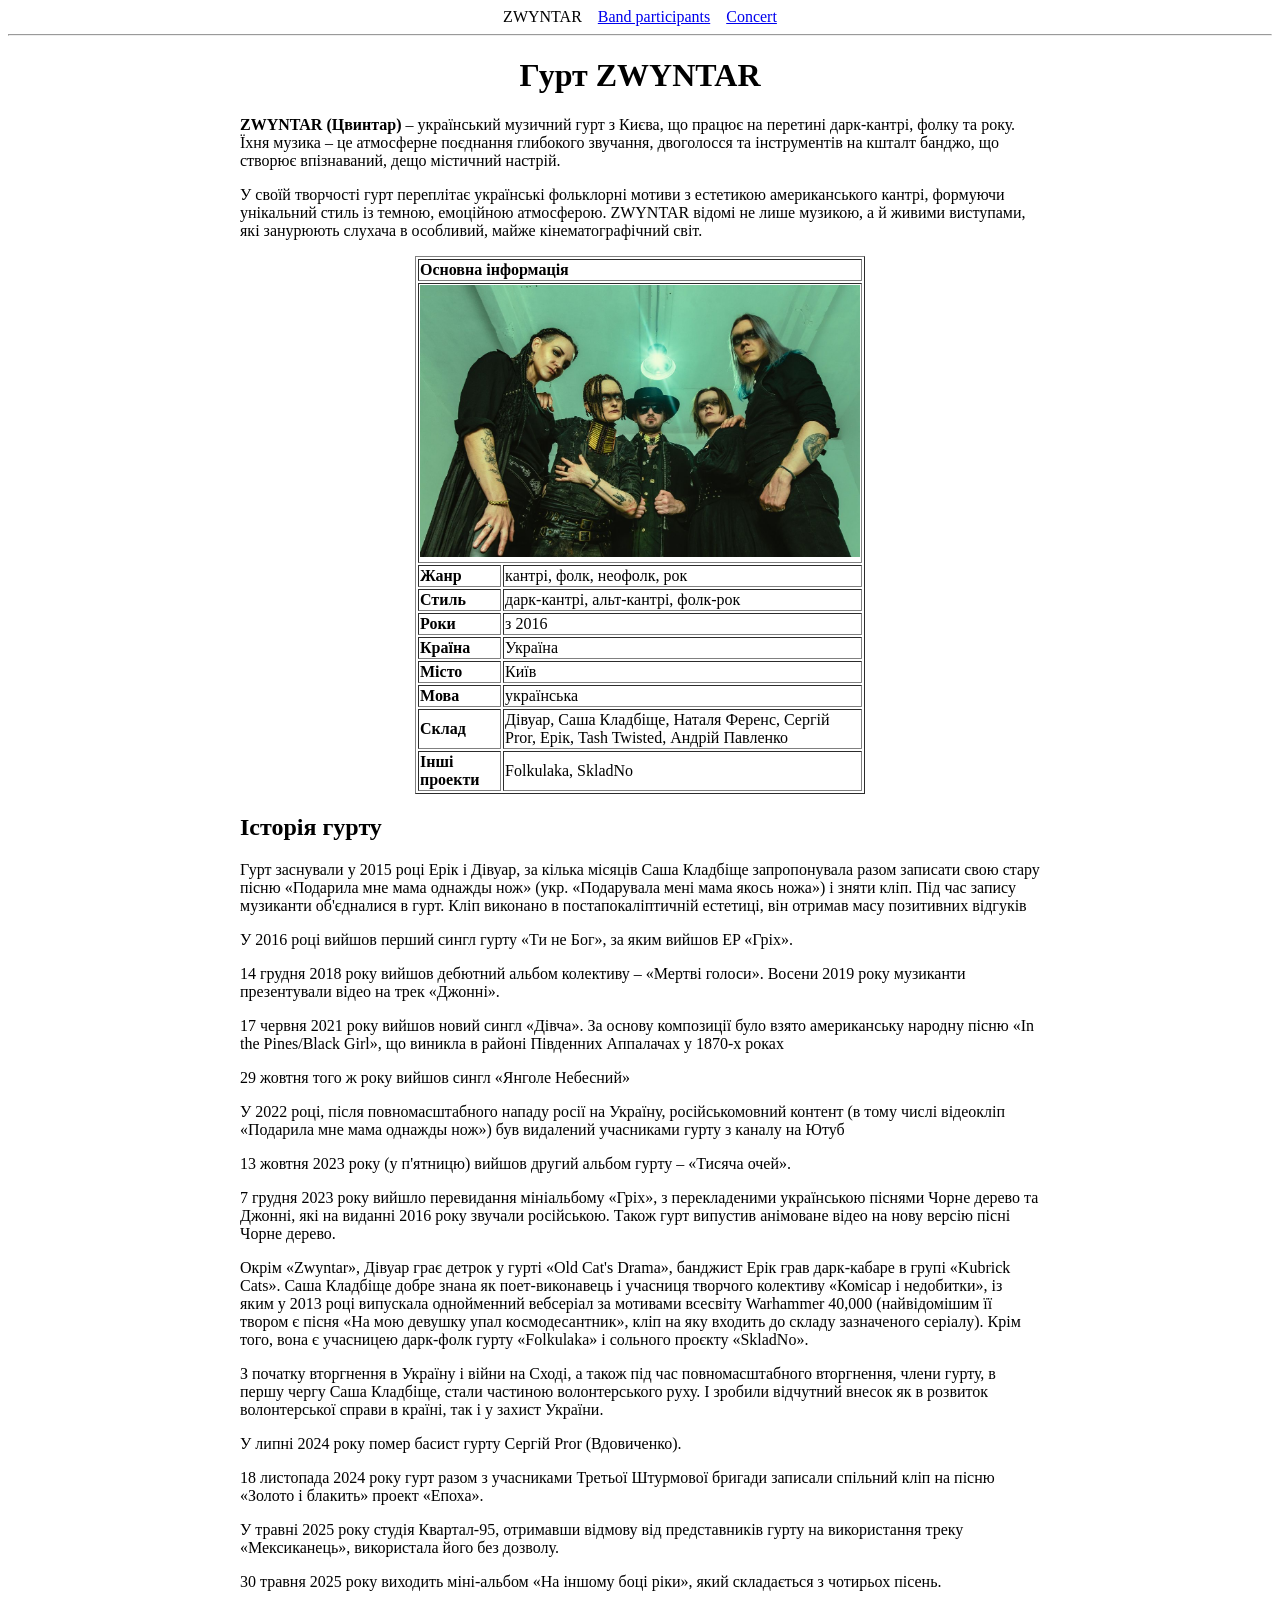
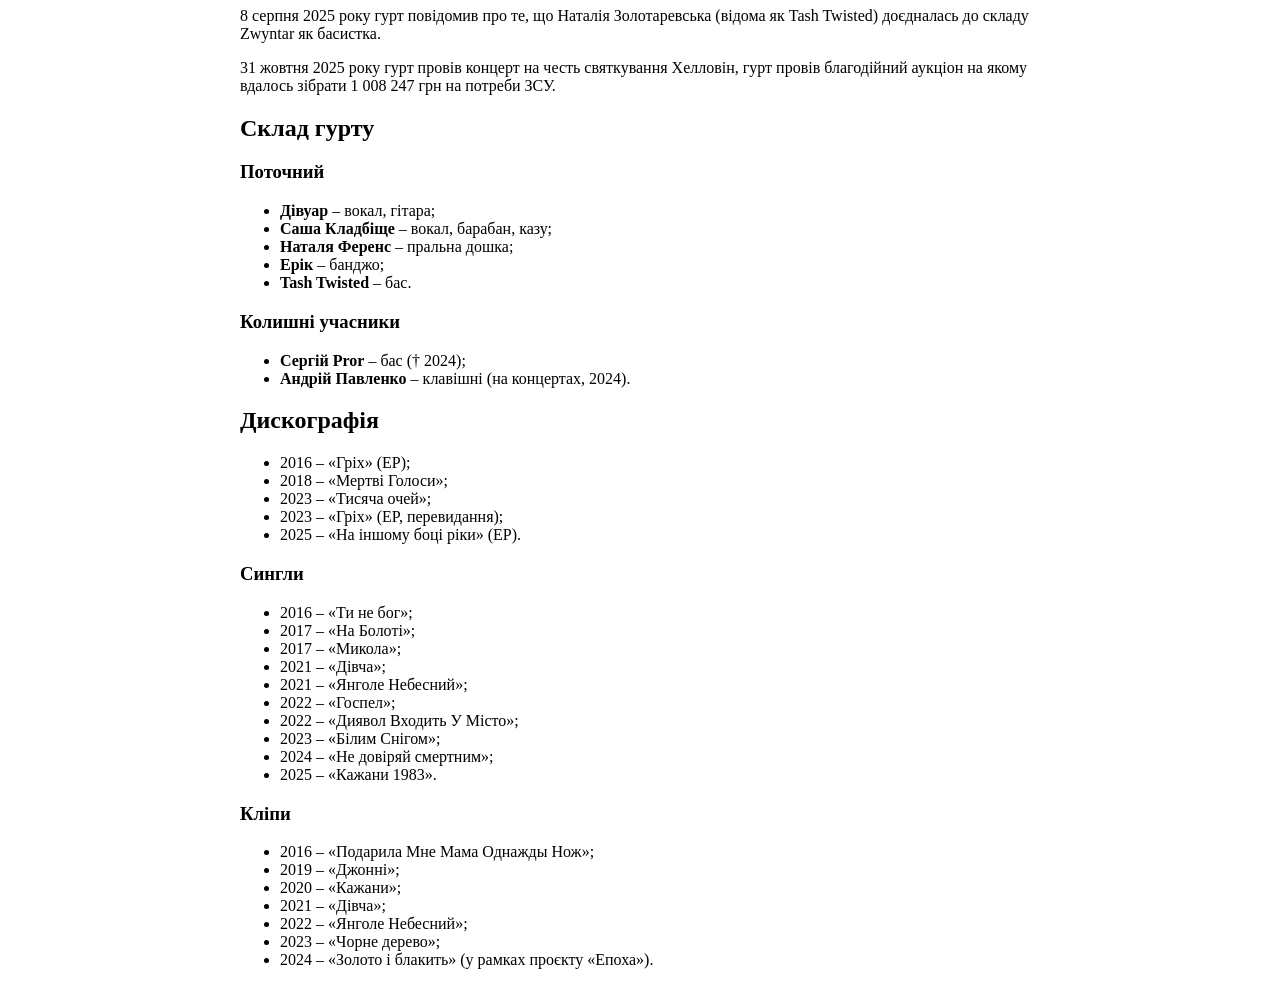
==== Hillel_DZ_21.1/index.html @ 1ce0f7fe "Added DZ 21.1" ====
<!DOCTYPE html>
<html>
<head>
	<meta charset="utf-8">
	<meta name="viewport" content="width=device-width, initial-scale=1">
	<title>ZWYNTAR</title>
	<link rel="icon" type="image/x-icon" href="photo/fav.jpg">
</head>
<body>
<center>
<nav>
	ZWYNTAR &nbsp;&nbsp; <a href="pages/participants.html">Band participants</a> &nbsp;&nbsp; <a href="pages/concert.html">Concert</a>  
</nav>
</center>
<hr>

<div style="width: 800px; margin: 0 auto; text-align: left;">

<center><h1>Гурт ZWYNTAR</h1></center>
<p><b>ZWYNTAR (Цвинтар)</b> – український музичний гурт з Києва, що працює на перетині дарк-кантрі, фолку та року. Їхня музика – це атмосферне поєднання глибокого звучання, двоголосся та інструментів на кшталт банджо, що створює впізнаваний, дещо містичний настрій.</p>
<p>У своїй творчості гурт переплітає українські фольклорні мотиви з естетикою американського кантрі, формуючи унікальний стиль із темною, емоційною атмосферою. ZWYNTAR відомі не лише музикою, а й живими виступами, які занурюють слухача в особливий, майже кінематографічний світ.</p>

<table border="1" width="450" align="center">
  <tr>
    <th colspan="2">Основна інформація</th>
  </tr>
  <tr>
    <th colspan="2">
    	<img src="photo/zwyntar_1.jpg" width="440">
    </th>
  </tr>
  <tr>
    <td><b>Жанр</b></td>
    <td>кантрі, фолк, неофолк, рок</td>
  </tr>
  <tr>
    <td><b>Стиль</b></td>
    <td>дарк-кантрі, альт-кантрі, фолк-рок</td>
  </tr>
  <tr>
    <td><b>Роки</b></td>
    <td>з 2016</td>
  </tr>
  <tr>
    <td><b>Країна</b></td>
    <td>Україна</td>
  </tr>
  <tr>
    <td><b>Місто</b></td>
    <td>Київ</td>
  </tr>
  <tr>
    <td><b>Мова</b></td>
    <td>українська</td>
  </tr>
  <tr>
    <td><b>Склад</b></td>
    <td>Дівуар, Саша Кладбіще, Наталя Ференс, Сергій Pror, Ерік, Tash Twisted, Андрій Павленко</td>
  </tr>
  <tr>
    <td><b>Інші проекти</b></td>
    <td>Folkulaka, SkladNo</td>
  </tr>
</table>

<h2>Історія гурту</h2>
<p>Гурт заснували у 2015 році Ерік і Дівуар, за кілька місяців Саша Кладбіще запропонувала разом записати свою стару пісню «Подарила мне мама однажды нож» (укр. «Подарувала мені мама якось ножа») і зняти кліп. Під час запису музиканти об'єдналися в гурт. Кліп виконано в постапокаліптичній естетиці, він отримав масу позитивних відгуків</p>
<p>У 2016 році вийшов перший сингл гурту «Ти не Бог», за яким вийшов EP «Гріх».</p>
<p>14 грудня 2018 року вийшов дебютний альбом колективу – «Мертві голоси». Восени 2019 року музиканти презентували відео на трек «Джонні».</p>
<p>17 червня 2021 року вийшов новий сингл «Дівча». За основу композиції було взято американську народну пісню «In the Pines/Black Girl», що виникла в районі Південних Аппалачах у 1870-х роках</p>
<p>29 жовтня того ж року вийшов сингл «Янголе Небесний»</p>
<p>У 2022 році, після повномасштабного нападу росії на Україну, російськомовний контент (в тому числі відеокліп «Подарила мне мама однажды нож») був видалений учасниками гурту з каналу на Ютуб</p>
<p>13 жовтня 2023 року (у п'ятницю) вийшов другий альбом гурту – «Тисяча очей».</p>
<p>7 грудня 2023 року вийшло перевидання мініальбому «Гріх», з перекладеними українською піснями Чорне дерево та Джонні, які на виданні 2016 року звучали російською. Також гурт випустив анімоване відео на нову версію пісні Чорне дерево.</p>
<p>Окрім «Zwyntar», Дівуар грає детрок у гурті «Old Cat's Drama», банджист Ерік грав дарк-кабаре в групі «Kubrick Cats». Саша Кладбіще добре знана як поет-виконавець і учасниця творчого колективу «Комісар і недобитки», із яким у 2013 році випускала однойменний вебсеріал за мотивами всесвіту Warhammer 40,000 (найвідомішим її твором є пісня «На мою девушку упал космодесантник», кліп на яку входить до складу зазначеного серіалу). Крім того, вона є учасницею дарк-фолк гурту «Folkulaka» і сольного проєкту «SkladNo».</p>
<p>З початку вторгнення в Україну і війни на Сході, а також під час повномасштабного вторгнення, члени гурту, в першу чергу Саша Кладбіще, стали частиною волонтерського руху. І зробили відчутний внесок як в розвиток волонтерської справи в країні, так і у захист України.</p>
<p>У липні 2024 року помер басист гурту Сергій Pror (Вдовиченко).</p>
<p>18 листопада 2024 року гурт разом з учасниками Третьої Штурмової бригади записали спільний кліп на пісню «Золото і блакить» проект «Епоха».</p>
<p>У травні 2025 року студія Квартал-95, отримавши відмову від представників гурту на використання треку «Мексиканець», використала його без дозволу.</p>
<p>30 травня 2025 року виходить міні-альбом «На іншому боці ріки», який складається з чотирьох пісень.</p>
<p>8 серпня 2025 року гурт повідомив про те, що Наталія Золотаревська (відома як Tash Twisted) доєдналась до складу Zwyntar як басистка.</p>
<p>31 жовтня 2025 року гурт провів концерт на честь святкування Хелловін, гурт провів благодійний аукціон на якому вдалось зібрати 1 008 247 грн на потреби ЗСУ.</p>

<h2>Склад гурту</h2>
<h3>Поточний</h3>
<ul>
  <li><b>Дівуар</b> – вокал, гітара;</li>
  <li><b>Саша Кладбіще</b> – вокал, барабан, казу;</li>
  <li><b>Наталя Ференс</b> – пральна дошка;</li>
  <li><b>Ерік</b> – банджо;</li>
  <li><b>Tash Twisted</b> – бас.</li>
</ul>
<h3>Колишні учасники</h3>
<ul>
  <li><b>Сергій Pror</b> – бас († 2024);</li>
  <li><b>Андрій Павленко</b> – клавішні (на концертах, 2024).</li>
</ul>

<h2>Дискографія</h2>
<ul>
  <li>2016 – «Гріх» (EP);</li>
  <li>2018 – «Мертві Голоси»;</li>
  <li>2023 – «Тисяча очей»;</li>
  <li>2023 – «Гріх» (EP, перевидання);</li>
  <li>2025 – «На іншому боці ріки» (EP).</li>
</ul>
<h3>Сингли</h3>
<ul>
  <li>2016 – «Ти не бог»;</li>
  <li>2017 – «На Болоті»;</li>
  <li>2017 – «Микола»;</li>
  <li>2021 – «Дівча»;</li>
  <li>2021 – «Янголе Небесний»;</li>
  <li>2022 – «Госпел»;</li>
  <li>2022 – «Диявол Входить У Місто»;</li>
  <li>2023 – «Білим Снігом»;</li>
  <li>2024 – «Не довіряй смертним»;</li>
  <li>2025 – «Кажани 1983».</li>
</ul>
<h3>Кліпи</h3>
<ul>
  <li>2016 – «Подарила Мне Мама Однажды Нож»;</li>
  <li>2019 – «Джонні»;</li>
  <li>2020 – «Кажани»;</li>
  <li>2021 – «Дівча»;</li>
  <li>2022 – «Янголе Небесний»;</li>
  <li>2023 – «Чорне дерево»;</li>
  <li>2024 – «Золото і блакить» (у рамках проєкту «Епоха»).</li>
</ul>
</div>
</body>
</html>
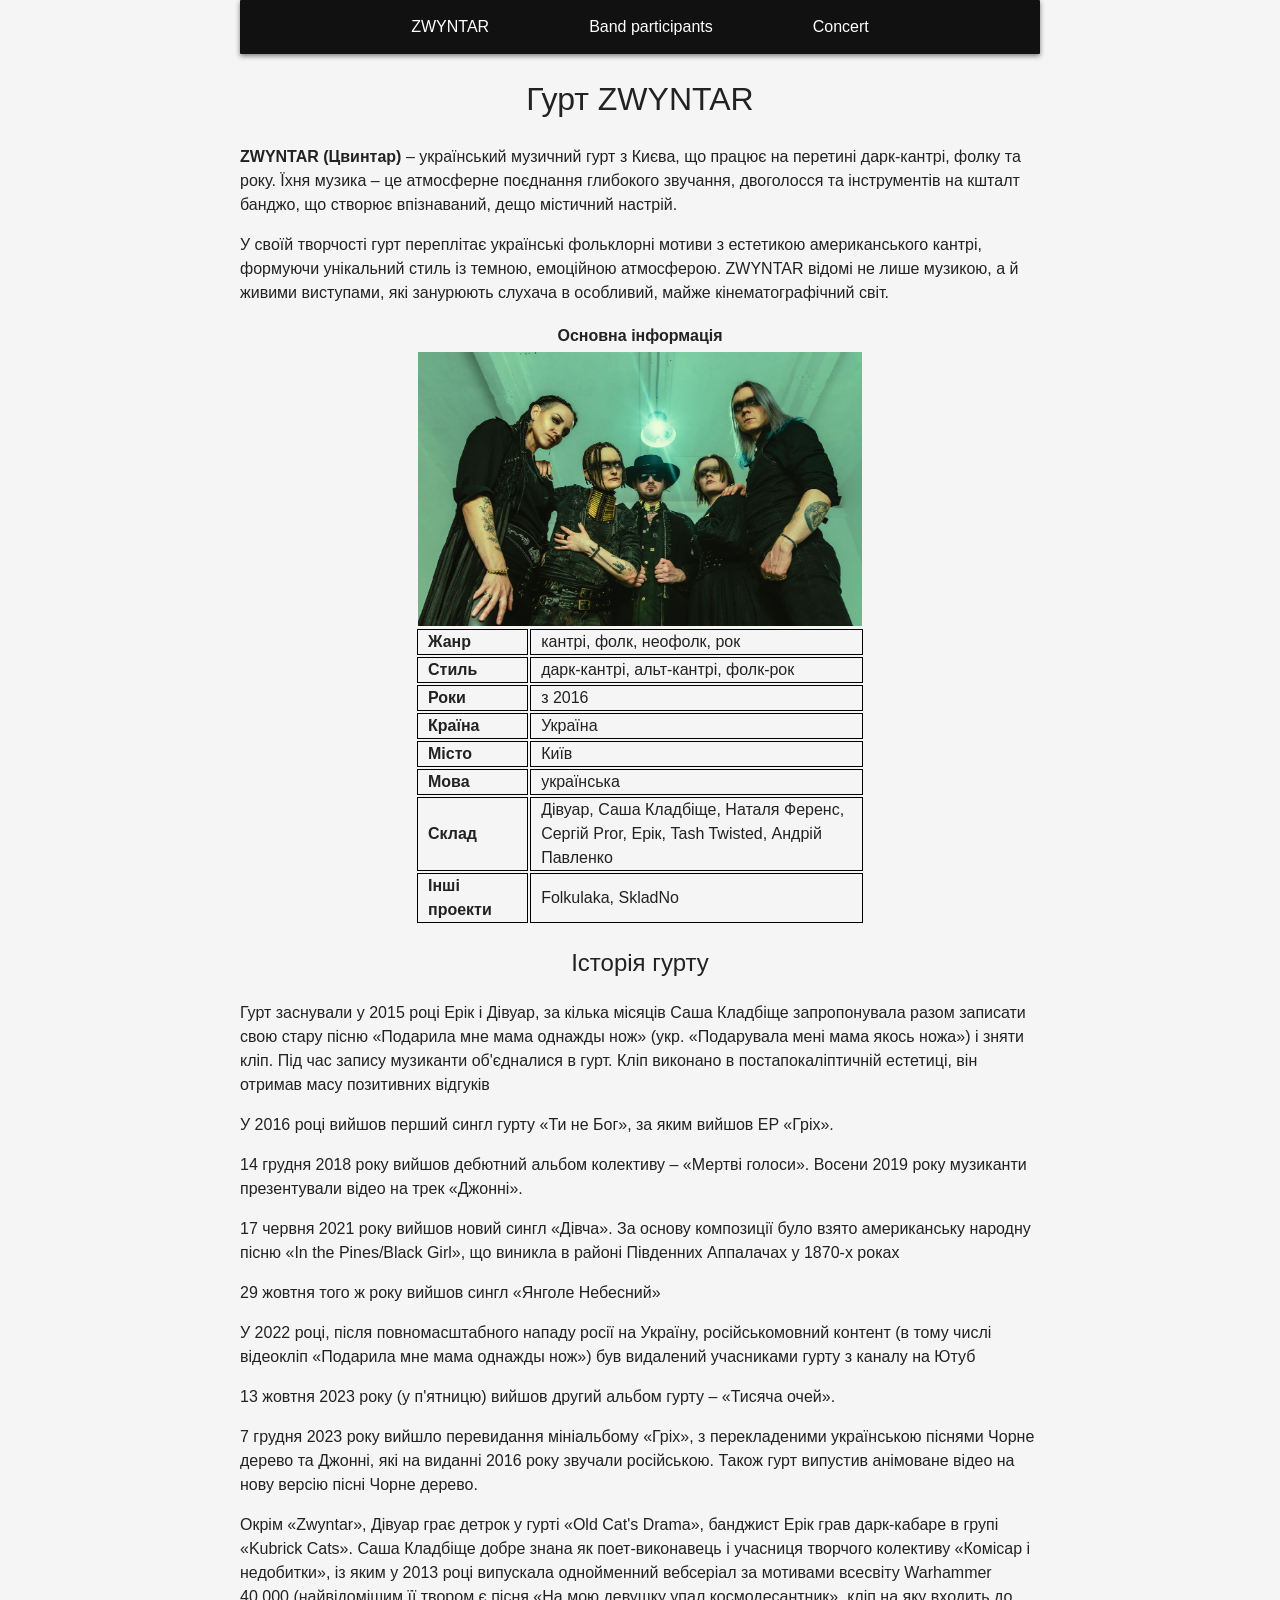
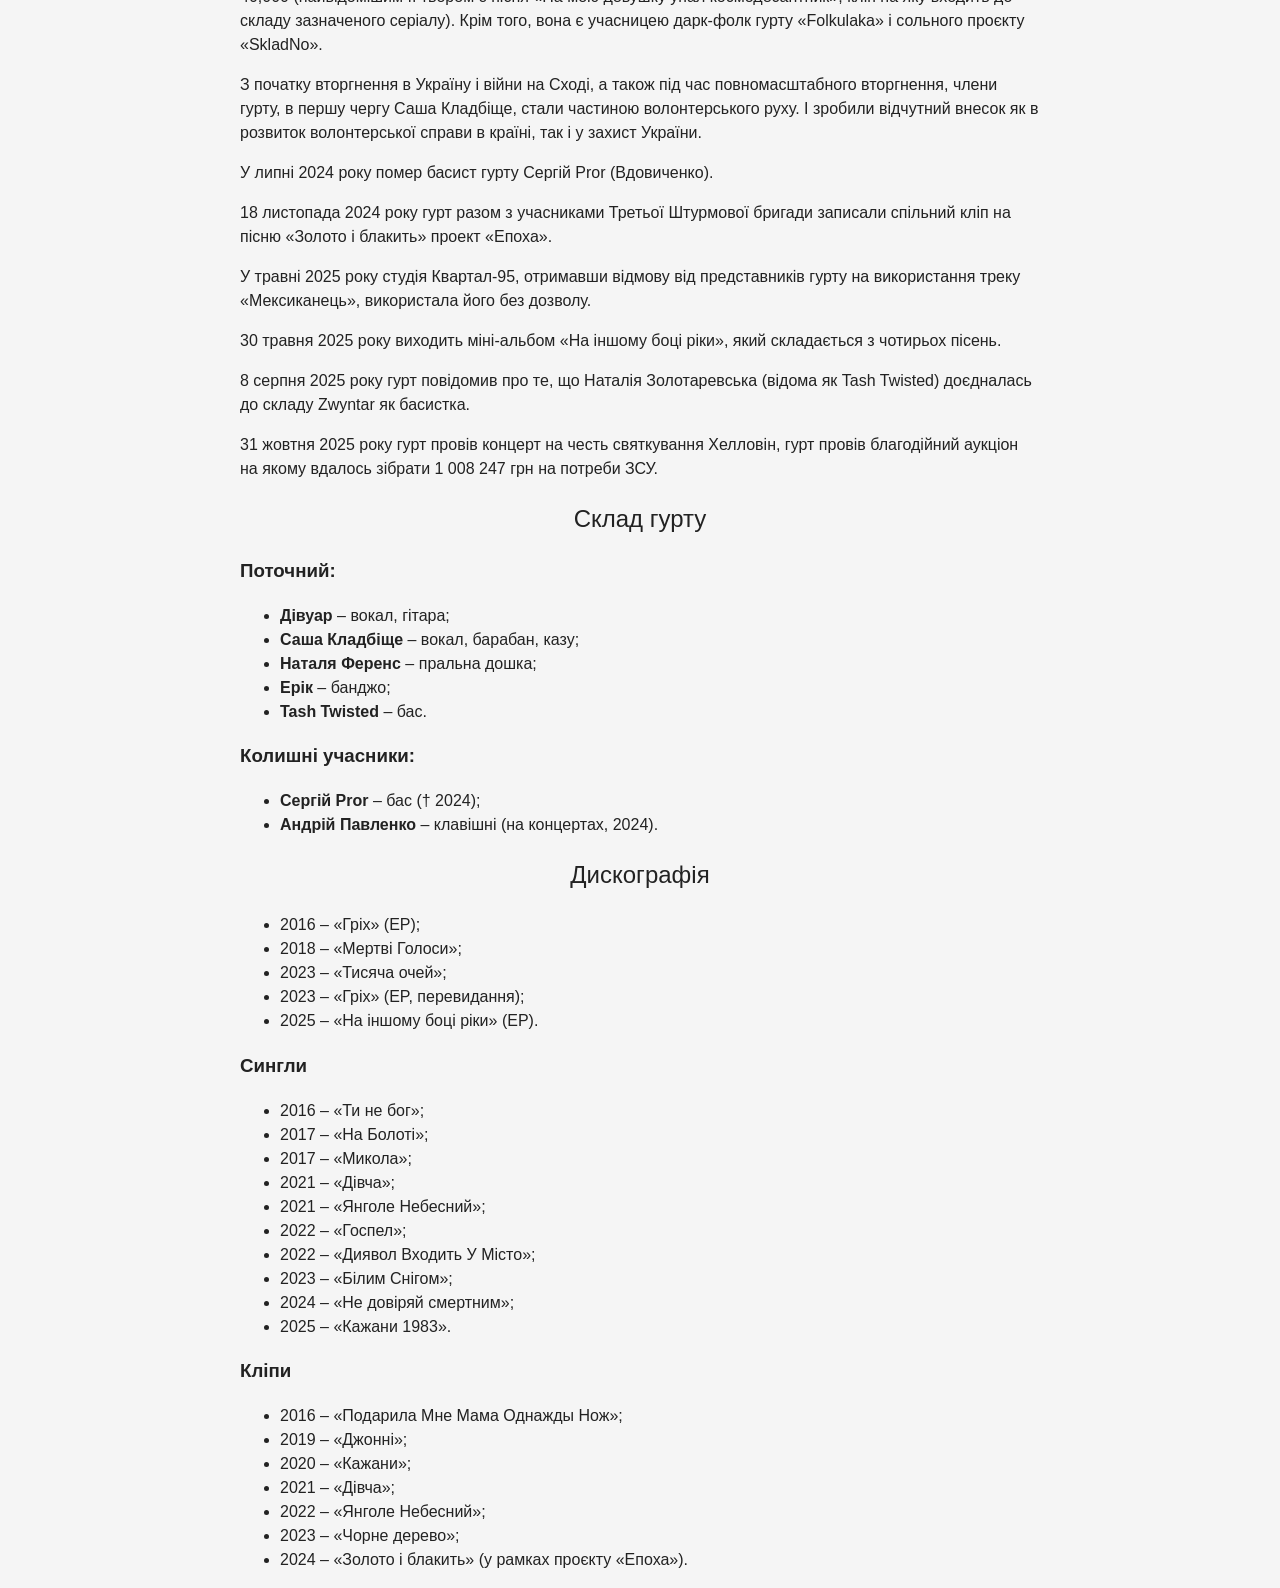
==== commit 43c77511: "Added styles" ====
--- a/Hillel_DZ_21.1/index.html
+++ b/Hillel_DZ_21.1/index.html
@@ -5,28 +5,29 @@
 	<meta name="viewport" content="width=device-width, initial-scale=1">
 	<title>ZWYNTAR</title>
 	<link rel="icon" type="image/x-icon" href="photo/fav.jpg">
+  <link rel="stylesheet" type="text/css" href="style.css">
 </head>
+
 <body>
-<center>
+
 <nav>
-	ZWYNTAR &nbsp;&nbsp; <a href="pages/participants.html">Band participants</a> &nbsp;&nbsp; <a href="pages/concert.html">Concert</a>  
+	ZWYNTAR<a href="pages/participants.html">Band participants</a><a href="pages/concert.html">Concert</a>  
 </nav>
-</center>
-<hr>
 
-<div style="width: 800px; margin: 0 auto; text-align: left;">
 
-<center><h1>Гурт ZWYNTAR</h1></center>
+<div>
+
+<h1 class="header">Гурт ZWYNTAR</h1>
 <p><b>ZWYNTAR (Цвинтар)</b> – український музичний гурт з Києва, що працює на перетині дарк-кантрі, фолку та року. Їхня музика – це атмосферне поєднання глибокого звучання, двоголосся та інструментів на кшталт банджо, що створює впізнаваний, дещо містичний настрій.</p>
 <p>У своїй творчості гурт переплітає українські фольклорні мотиви з естетикою американського кантрі, формуючи унікальний стиль із темною, емоційною атмосферою. ZWYNTAR відомі не лише музикою, а й живими виступами, які занурюють слухача в особливий, майже кінематографічний світ.</p>
 
-<table border="1" width="450" align="center">
+<table id = "info_table">
   <tr>
     <th colspan="2">Основна інформація</th>
   </tr>
   <tr>
     <th colspan="2">
-    	<img src="photo/zwyntar_1.jpg" width="440">
+    	<img src="photo/zwyntar_1.jpg">
     </th>
   </tr>
   <tr>
@@ -63,7 +64,7 @@
   </tr>
 </table>
 
-<h2>Історія гурту</h2>
+<h2 class="header">Історія гурту</h2>
 <p>Гурт заснували у 2015 році Ерік і Дівуар, за кілька місяців Саша Кладбіще запропонувала разом записати свою стару пісню «Подарила мне мама однажды нож» (укр. «Подарувала мені мама якось ножа») і зняти кліп. Під час запису музиканти об'єдналися в гурт. Кліп виконано в постапокаліптичній естетиці, він отримав масу позитивних відгуків</p>
 <p>У 2016 році вийшов перший сингл гурту «Ти не Бог», за яким вийшов EP «Гріх».</p>
 <p>14 грудня 2018 року вийшов дебютний альбом колективу – «Мертві голоси». Восени 2019 року музиканти презентували відео на трек «Джонні».</p>
@@ -81,8 +82,8 @@
 <p>8 серпня 2025 року гурт повідомив про те, що Наталія Золотаревська (відома як Tash Twisted) доєдналась до складу Zwyntar як басистка.</p>
 <p>31 жовтня 2025 року гурт провів концерт на честь святкування Хелловін, гурт провів благодійний аукціон на якому вдалось зібрати 1 008 247 грн на потреби ЗСУ.</p>
 
-<h2>Склад гурту</h2>
-<h3>Поточний</h3>
+<h2 class="header">Склад гурту</h2>
+<h3>Поточний:</h3>
 <ul>
   <li><b>Дівуар</b> – вокал, гітара;</li>
   <li><b>Саша Кладбіще</b> – вокал, барабан, казу;</li>
@@ -90,13 +91,13 @@
   <li><b>Ерік</b> – банджо;</li>
   <li><b>Tash Twisted</b> – бас.</li>
 </ul>
-<h3>Колишні учасники</h3>
+<h3>Колишні учасники:</h3>
 <ul>
   <li><b>Сергій Pror</b> – бас († 2024);</li>
   <li><b>Андрій Павленко</b> – клавішні (на концертах, 2024).</li>
 </ul>
 
-<h2>Дискографія</h2>
+<h2 class="header">Дискографія</h2>
 <ul>
   <li>2016 – «Гріх» (EP);</li>
   <li>2018 – «Мертві Голоси»;</li>
--- a/Hillel_DZ_21.1/style.css
+++ b/Hillel_DZ_21.1/style.css
@@ -0,0 +1,67 @@
+body {
+  font-family: Arial, sans-serif;
+  background: #f5f5f5;
+  width: 800px;
+  margin: 0 auto;
+  color: #222; 
+  line-height: 1.5;
+}
+
+nav {
+  display: flex;
+  justify-content: center;
+  gap: 100px;
+  padding: 15px;
+  color: white;
+  background: #111;
+  border-radius: 1px;
+  box-shadow: 0 2px 5px rgba(0, 0, 0, 0.5);
+}
+
+nav a {
+  color: white;
+  text-decoration: none;
+  font-weight: 500;
+}
+
+nav a:hover {
+  color: #aaa;
+}
+
+
+.header {
+  text-align: center;
+  font-weight: 500;
+}
+
+#pat_table {
+  width: 700px; 
+  align: center; 
+}
+
+#pat_table td img {
+  padding-right: 20px;
+}
+
+#pat_table h2 {
+  text-align: left;
+}
+
+#info_table {
+  width: 450px; 
+  margin: 0 auto;
+}
+
+#info_table td {
+  border: 1px solid black;
+  padding: 0 10px;
+}
+
+#info_table .img-cell {
+  padding: 0;
+}
+
+#info_table img {
+  width: 100%;
+  display: block;
+}
